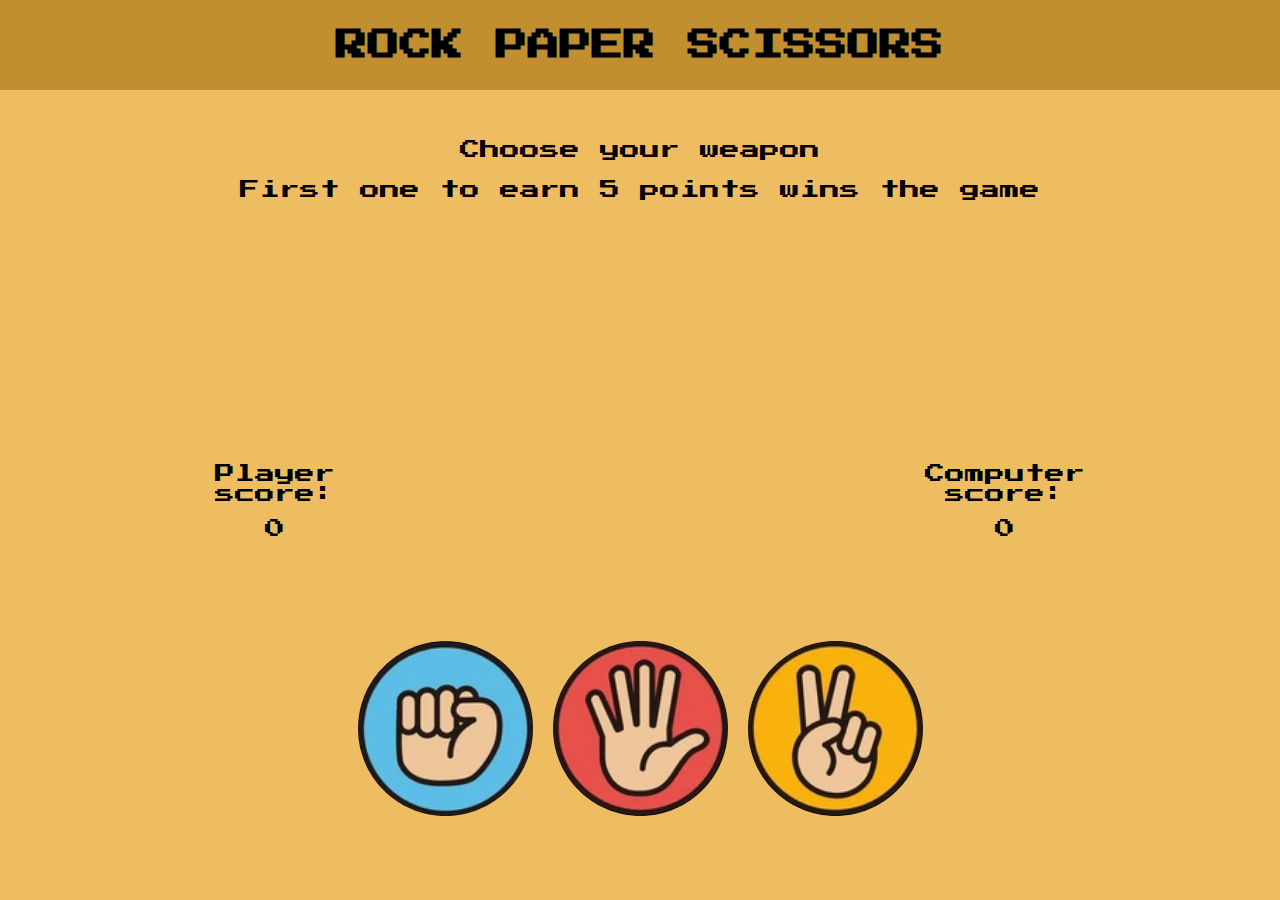
==== index.html @ 6cca8d06 "Add cursor-pointer class to buttons" ====
<DOCTYPE html>
	<html lang="en">
		<head>
			<meta charset="UTF-8" />
			<link rel="stylesheet" href="styles.css" />
			<script type="text/javascript" src="script.js" defer></script>
			<meta
				name="viewport"
				content="width=device-width, initial-scale=1.0"
			/>
			<link
				href="https://fonts.googleapis.com/css?family=Press Start 2P"
				rel="stylesheet"
			/>
			<title>Rock-Paper-Scissors</title>
		</head>
		<body>
			<div id="container">
				<header>
					<h1>ROCK PAPER SCISSORS</h1>
				</header>
				<div id="content">
					<div id="container-top">
						<p id="result">Choose your weapon</p>
						<p id="sub-result">
							First one to earn 5 points wins the game
						</p>
						<div id="container-choices-winner">
							<div id="player-container">
								<div id="img-container-left"></div>
								<p>Player score:</p>
								<p id="player-score">0</p>
							</div>
							<div id="restart"></div>
							<div id="computer-container">
								<div id="img-container-right"></div>
								<p>Computer score:</p>
								<p id="computer-score">0</p>
							</div>
						</div>
					</div>
					<div id="container-bottom">
						<div id="buttons-container">
							<button
								id="rock"
								class="opaque-hover cursor-pointer"
								type="button"
							>
								<img src="images/rock.svg" alt="rock" />
							</button>
							<button
								id="paper"
								class="opaque-hover cursor-pointer"
								type="button"
							>
								<img src="images/paper.svg" alt="paper" />
							</button>
							<button
								id="scissors"
								class="opaque-hover cursor-pointer"
								type="button"
							>
								<img src="images/scissors.svg" alt="scissors" />
							</button>
						</div>
					</div>
				</div>
			</div>
		</body>
	</html>
</DOCTYPE>
---- styles.css ----
* {
	font-family: "Press Start 2P";
	box-sizing: border-box;
	margin: 0;
	padding: 0;
}

#container {
	display: flex;
	flex-direction: column;
}

header {
	display: flex;
	background-color: #b87b0cda;
	justify-content: center;
	align-items: center;
	height: 10vh;
}

#content {
	background-color: #eebd62;
	height: 90vh;
}

#container-top,
#container-bottom {
	display: flex;
	flex-direction: column;
}

#container-top {
	padding-top: 50px;
	gap: 20px;
}

#container-choices-winner {
	display: flex;
	flex-direction: row;
	justify-content: space-evenly;
	margin-top: 50px;
}

#container-bottom {
	margin-top: 100px;
	align-items: center;
}

#round-counter {
	font-weight: bold;
}

#winner {
	display: flex;
	justify-content: center;
	align-items: center;
	width: 200px;
}

#container-choices-winner,
#result,
#sub-result {
	font-size: 20px;
}

#round-counter,
#container-top {
	text-align: center;
}

button {
	background: none;
	border: none;
	cursor: pointer;
	border-radius: 50%;
}

.opaque-hover:hover,
.opaque {
	opacity: 0.5;
}

#player-container,
#computer-container {
	display: flex;
	flex-direction: column;
	gap: 15px;
}

#player-container > p,
#computer-container > p {
	width: 179px;
}

#img-container-left,
#img-container-right {
	height: 179px;
	width: 179px;
}

#result,
#sub-result {
	height: 20px;
}

#restart {
	display: flex;
	width: 179px;
	align-items: center;
	justify-content: center;
}
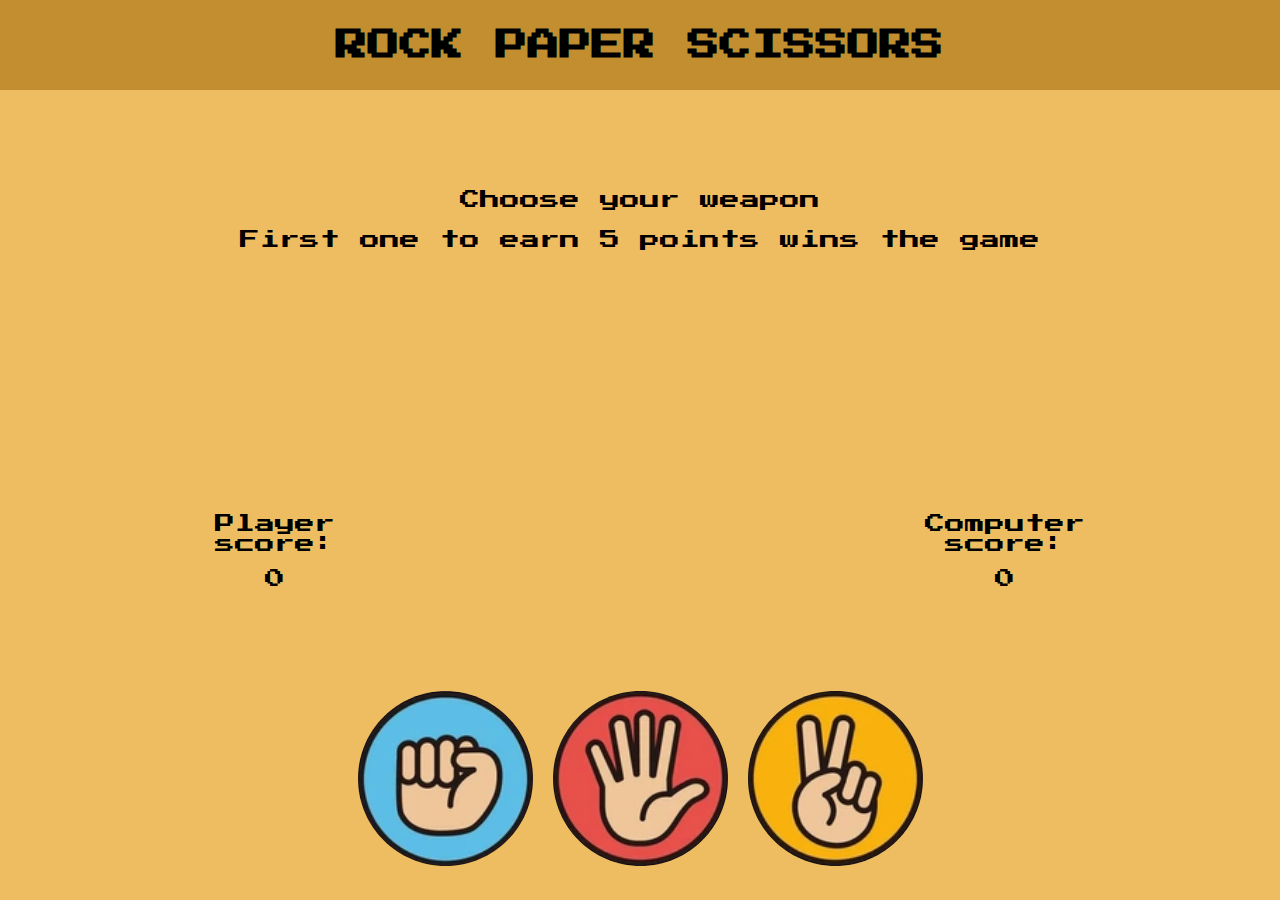
==== commit 1fe4f7ca: "Add flex and column classes to player and computer containers" ====
--- a/index.html
+++ b/index.html
@@ -15,31 +15,34 @@
 			<title>Rock-Paper-Scissors</title>
 		</head>
 		<body>
-			<div id="container">
-				<header>
+			<div id="container" class="flex column">
+				<header class="flex justify-center align-center">
 					<h1>ROCK PAPER SCISSORS</h1>
 				</header>
 				<div id="content">
-					<div id="container-top">
+					<div id="container-top" class="flex column">
 						<p id="result">Choose your weapon</p>
 						<p id="sub-result">
 							First one to earn 5 points wins the game
 						</p>
-						<div id="container-choices-winner">
-							<div id="player-container">
+						<div id="container-choices-winner" class="flex">
+							<div id="player-container" class="flex column">
 								<div id="img-container-left"></div>
 								<p>Player score:</p>
 								<p id="player-score">0</p>
 							</div>
-							<div id="restart"></div>
-							<div id="computer-container">
+							<div
+								id="restart"
+								class="flex justify-center align-center"
+							></div>
+							<div id="computer-container" class="flex column">
 								<div id="img-container-right"></div>
 								<p>Computer score:</p>
 								<p id="computer-score">0</p>
 							</div>
 						</div>
 					</div>
-					<div id="container-bottom">
+					<div id="container-bottom" class="flex column align-center">
 						<div id="buttons-container">
 							<button
 								id="rock"
--- a/styles.css
+++ b/styles.css
@@ -5,16 +5,24 @@
 	padding: 0;
 }
 
-#container {
+.flex {
 	display: flex;
+}
+
+.column {
 	flex-direction: column;
 }
 
+.justify-center {
+	justify-content: center;
+}
+
+.align-center {
+	align-items: center;
+}
+
 header {
-	display: flex;
 	background-color: #b87b0cda;
-	justify-content: center;
-	align-items: center;
 	height: 10vh;
 }
 
@@ -23,19 +31,12 @@
 	height: 90vh;
 }
 
-#container-top,
-#container-bottom {
-	display: flex;
-	flex-direction: column;
-}
-
 #container-top {
-	padding-top: 50px;
+	padding-top: 100px;
 	gap: 20px;
 }
 
 #container-choices-winner {
-	display: flex;
 	flex-direction: row;
 	justify-content: space-evenly;
 	margin-top: 50px;
@@ -43,18 +44,10 @@
 
 #container-bottom {
 	margin-top: 100px;
-	align-items: center;
 }
 
 #round-counter {
 	font-weight: bold;
-}
-
-#winner {
-	display: flex;
-	justify-content: center;
-	align-items: center;
-	width: 200px;
 }
 
 #container-choices-winner,
@@ -71,19 +64,11 @@
 button {
 	background: none;
 	border: none;
-	cursor: pointer;
 	border-radius: 50%;
-}
-
-.opaque-hover:hover,
-.opaque {
-	opacity: 0.5;
 }
 
 #player-container,
 #computer-container {
-	display: flex;
-	flex-direction: column;
 	gap: 15px;
 }
 
@@ -104,8 +89,23 @@
 }
 
 #restart {
-	display: flex;
 	width: 179px;
-	align-items: center;
-	justify-content: center;
 }
+
+#restart > button {
+	font-size: 40px;
+	border: none;
+}
+
+.cursor-pointer {
+	cursor: pointer;
+}
+
+.cursor-auto {
+	cursor: auto;
+}
+
+.opaque-hover:hover,
+.opaque {
+	opacity: 0.5;
+}
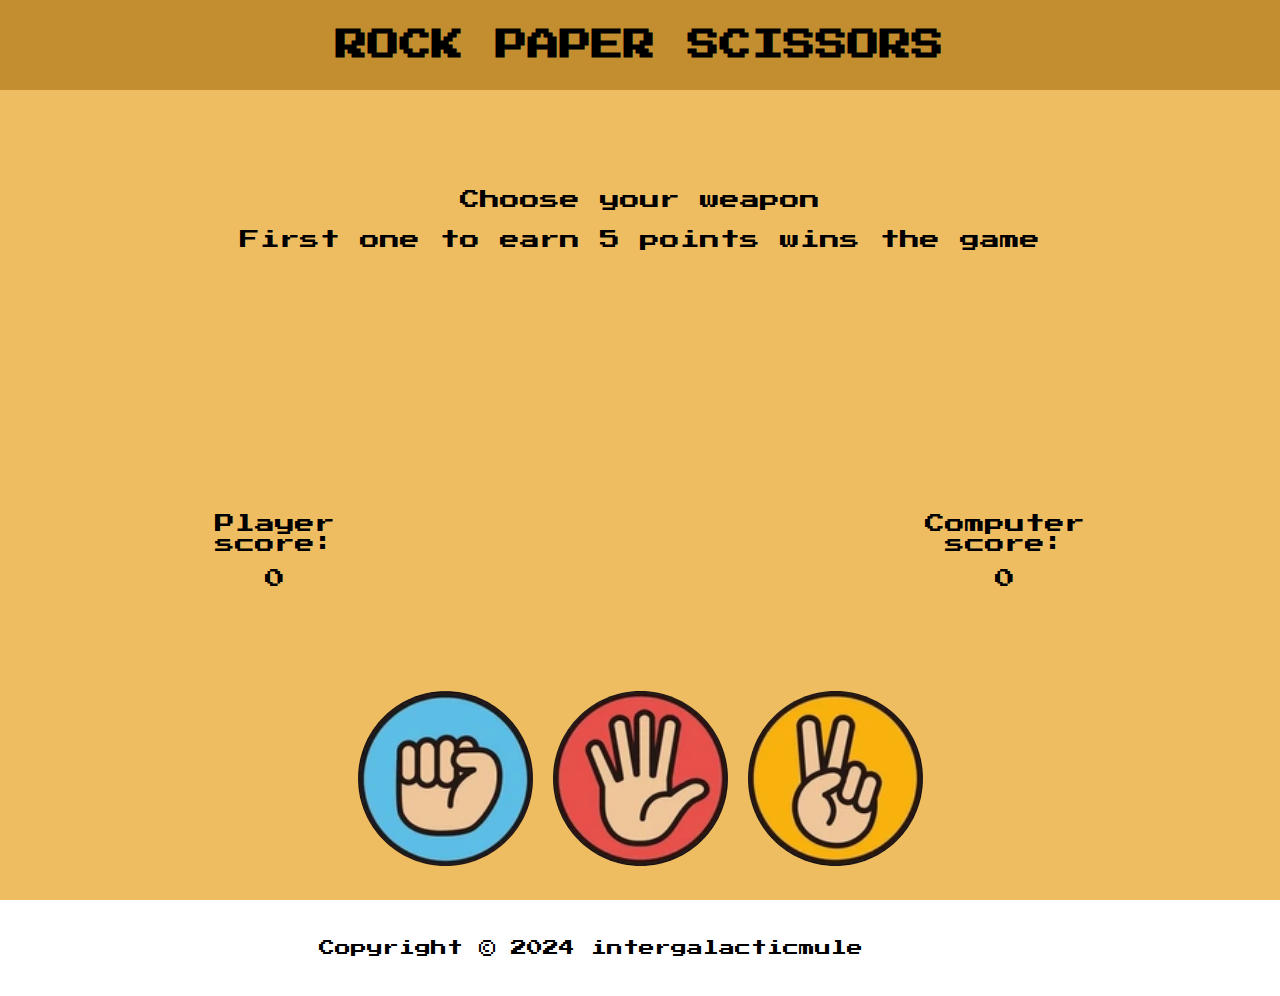
==== commit 75b3bc06: "Implement footer" ====
--- a/index.html
+++ b/index.html
@@ -68,6 +68,16 @@
 						</div>
 					</div>
 				</div>
+				<footer class="flex align-center justify-center">
+					<p>Copyright © 2024 intergalacticmule</p>
+					<a
+						href="https://github.com/intergalacticmule"
+						target="_blank"
+						><img
+							src="images/github-mark-white.svg"
+							alt="github-logo"
+					/></a>
+				</footer>
 			</div>
 		</body>
 	</html>
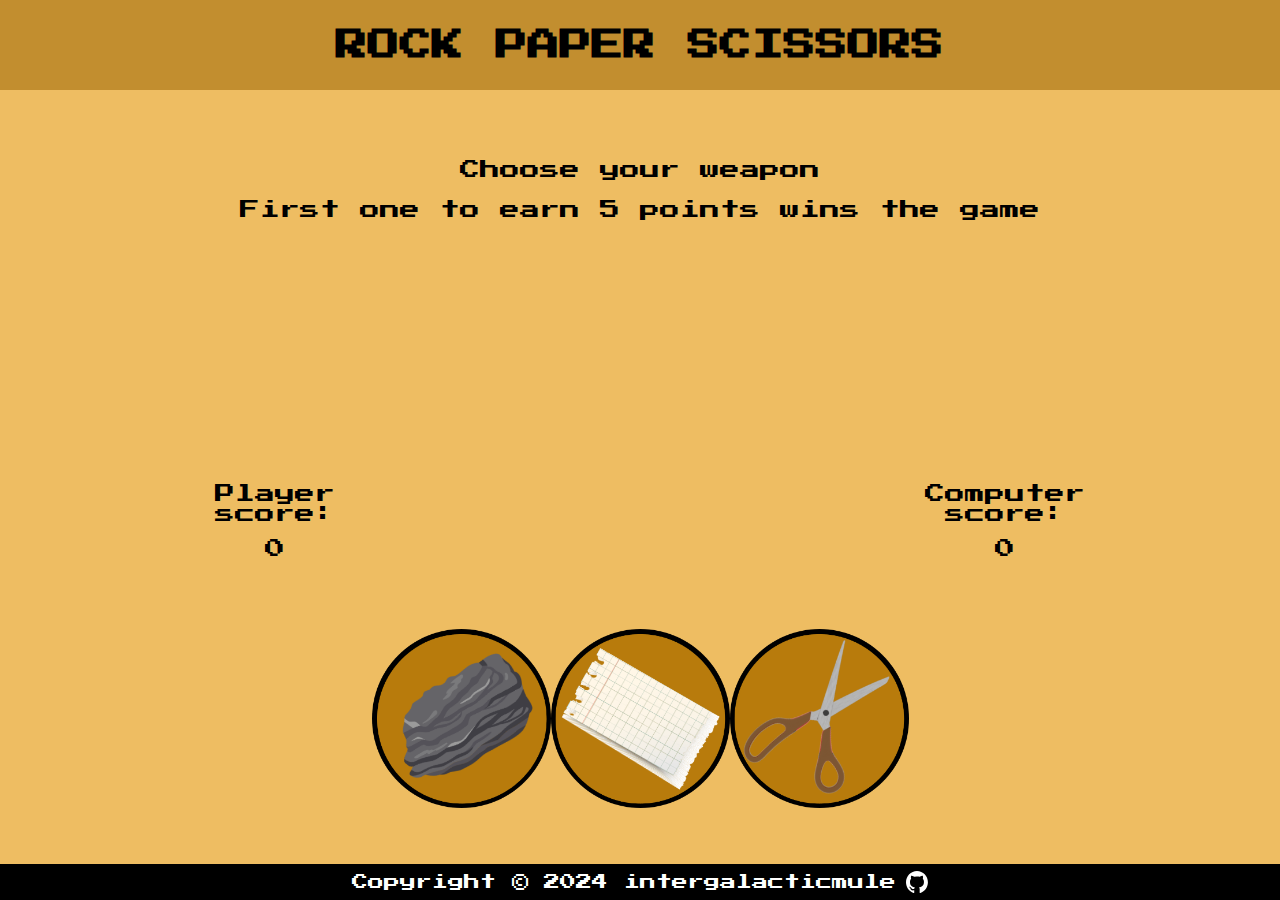
==== commit 9c8417dc: "Add flexbox to buttons-container" ====
--- a/index.html
+++ b/index.html
@@ -43,7 +43,7 @@
 						</div>
 					</div>
 					<div id="container-bottom" class="flex column align-center">
-						<div id="buttons-container">
+						<div id="buttons-container" class="flex">
 							<button
 								id="rock"
 								class="opaque-hover cursor-pointer"
--- a/styles.css
+++ b/styles.css
@@ -28,22 +28,22 @@
 
 #content {
 	background-color: #eebd62;
-	height: 90vh;
+	height: 86vh;
+	padding-top: 70px;
 }
 
 #container-top {
-	padding-top: 100px;
 	gap: 20px;
+}
+
+#container-bottom {
+	padding-top: 70px;
 }
 
 #container-choices-winner {
 	flex-direction: row;
 	justify-content: space-evenly;
 	margin-top: 50px;
-}
-
-#container-bottom {
-	margin-top: 100px;
 }
 
 #round-counter {
@@ -109,3 +109,15 @@
 .opaque {
 	opacity: 0.5;
 }
+
+footer {
+	height: 4vh;
+	background-color: black;
+	color: white;
+	gap: 10px;
+}
+
+a > img {
+	height: 2.5vh;
+	width: 2.5vh;
+}
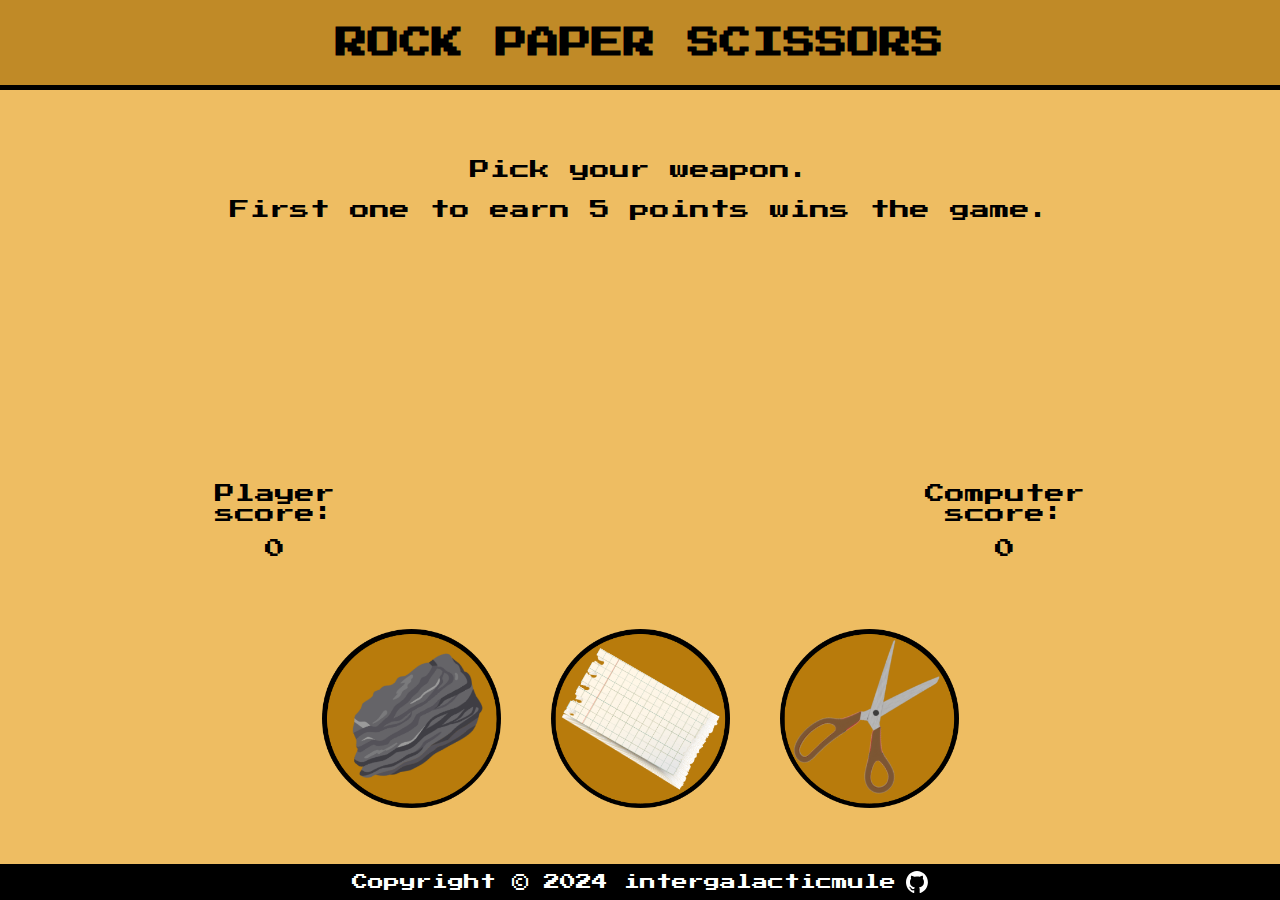
==== commit f2d8b5f1: "Add punctuation to result and sub-result" ====
--- a/index.html
+++ b/index.html
@@ -21,9 +21,9 @@
 				</header>
 				<div id="content">
 					<div id="container-top" class="flex column">
-						<p id="result">Choose your weapon</p>
+						<p id="result">Pick your weapon.</p>
 						<p id="sub-result">
-							First one to earn 5 points wins the game
+							First one to earn 5 points wins the game.
 						</p>
 						<div id="container-choices-winner" class="flex">
 							<div id="player-container" class="flex column">
--- a/styles.css
+++ b/styles.css
@@ -22,8 +22,9 @@
 }
 
 header {
-	background-color: #b87b0cda;
+	background-color: #b87c0ce3;
 	height: 10vh;
+	border-bottom: 5px solid black;
 }
 
 #content {
@@ -88,6 +89,10 @@
 	height: 20px;
 }
 
+#buttons-container {
+	gap: 50px;
+}
+
 #restart {
 	width: 179px;
 }
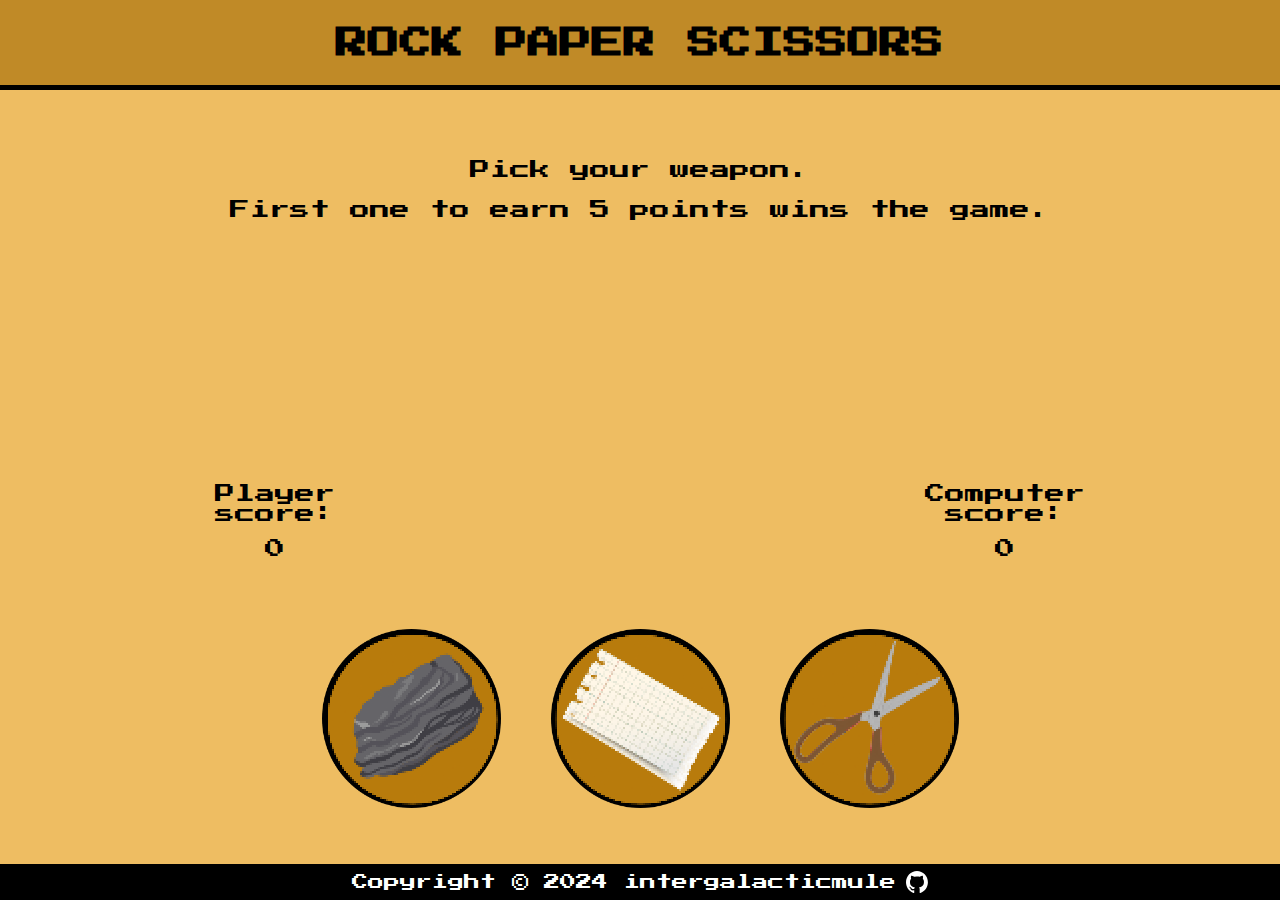
==== commit 5b2063dd: "Change images, delete file Changed images with pixelated ones Deleted index.html file in /images/ wh" ====
--- a/index.html
+++ b/index.html
@@ -49,21 +49,21 @@
 								class="opaque-hover cursor-pointer"
 								type="button"
 							>
-								<img src="images/rock.svg" alt="rock" />
+								<img src="images/rock.png" alt="rock" />
 							</button>
 							<button
 								id="paper"
 								class="opaque-hover cursor-pointer"
 								type="button"
 							>
-								<img src="images/paper.svg" alt="paper" />
+								<img src="images/paper.png" alt="paper" />
 							</button>
 							<button
 								id="scissors"
 								class="opaque-hover cursor-pointer"
 								type="button"
 							>
-								<img src="images/scissors.svg" alt="scissors" />
+								<img src="images/scissors.png" alt="scissors" />
 							</button>
 						</div>
 					</div>
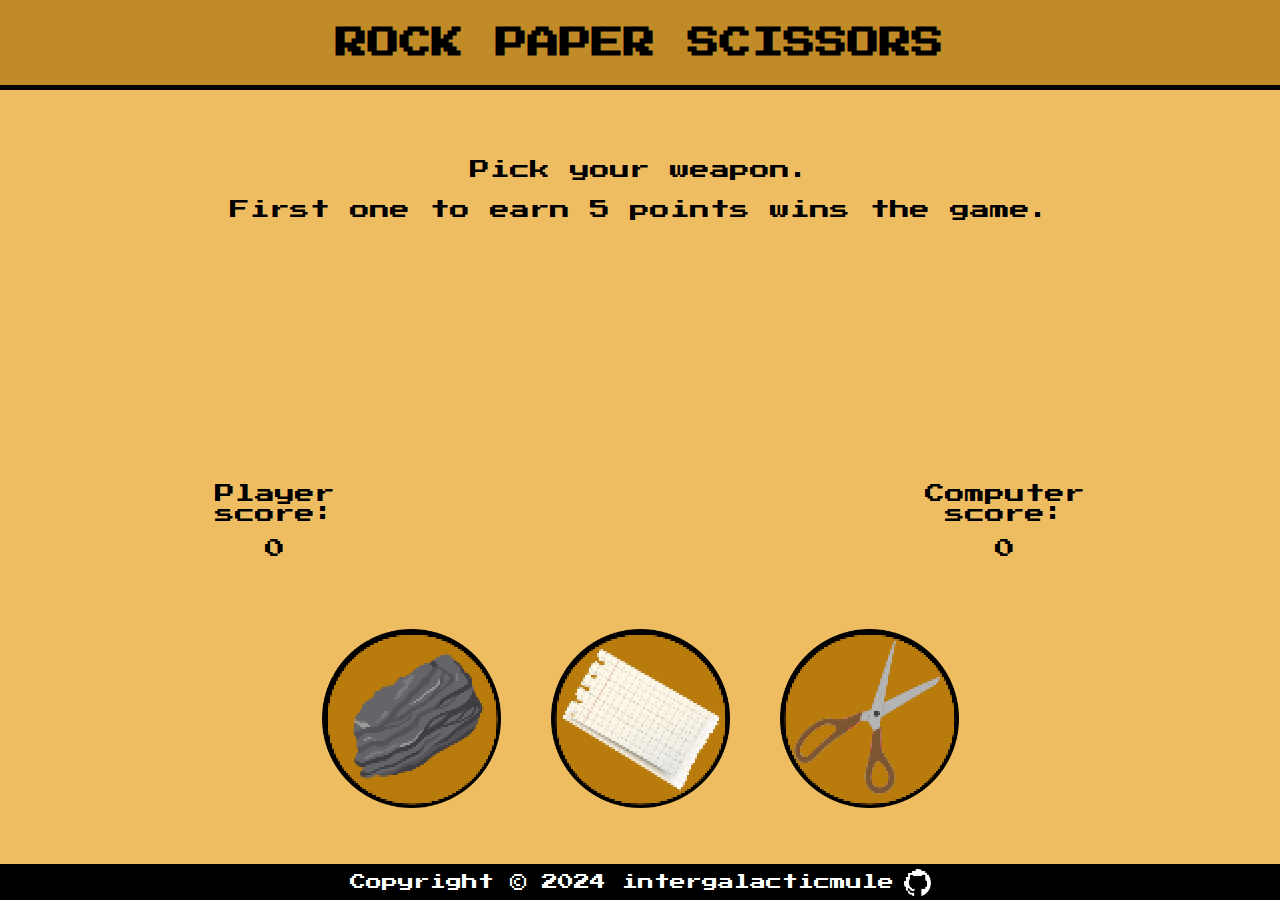
==== commit f2570f04: "Change github icon to pixelated one" ====
--- a/index.html
+++ b/index.html
@@ -74,7 +74,7 @@
 						href="https://github.com/intergalacticmule"
 						target="_blank"
 						><img
-							src="images/github-mark-white.svg"
+							src="images/github-mark-white.png"
 							alt="github-logo"
 					/></a>
 				</footer>
--- a/styles.css
+++ b/styles.css
@@ -123,6 +123,6 @@
 }
 
 a > img {
-	height: 2.5vh;
-	width: 2.5vh;
+	height: 3vh;
+	width: 3vh;
 }
